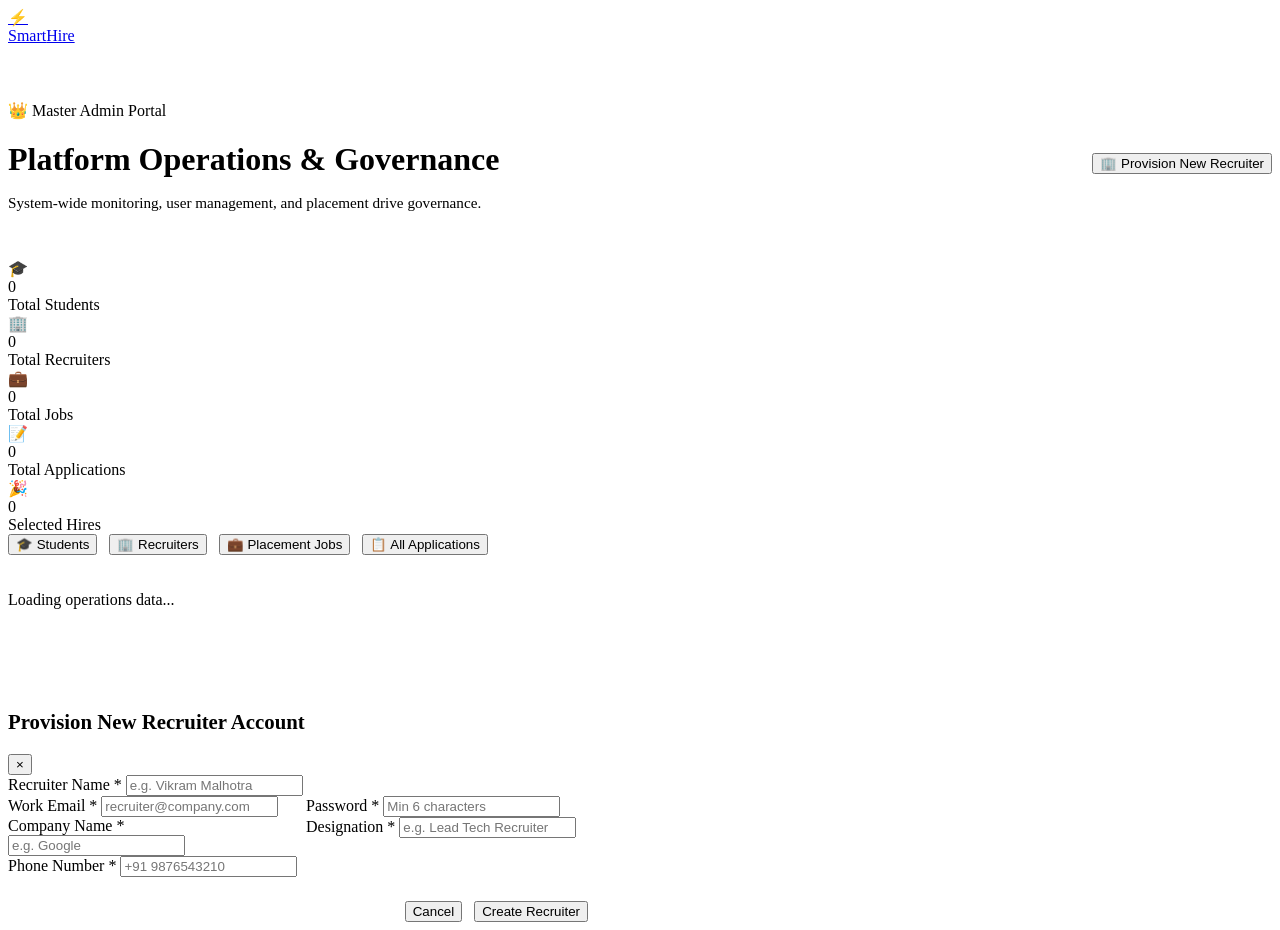
==== frontend/admin-dashboard.html @ 9ed6bf8d "Prepare SmartHire for Railway deployment" ====
<!DOCTYPE html>
<html lang="en">
<head>
  <meta charset="UTF-8" />
  <meta name="viewport" content="width=device-width, initial-scale=1.0" />
  <title>Admin System Operations — SmartHire</title>
  <link rel="stylesheet" href="/css/style.css" />
</head>
<body>

  <!-- Navigation Bar -->
  <nav class="navbar">
    <div class="container nav-inner">
      <a href="/index.html" class="brand-logo">
        <div class="logo-icon">⚡</div>
        <div>Smart<span class="highlight">Hire</span></div>
      </a>
      <ul class="nav-links" id="nav-links-container"></ul>
    </div>
  </nav>

  <main style="padding: 2.5rem 0 4rem; flex: 1;">
    <div class="container">
      
      <!-- Welcome Header -->
      <div style="display: flex; justify-content: space-between; align-items: center; margin-bottom: 2rem; flex-wrap: wrap; gap: 1rem;">
        <div>
          <div class="hero-badge">👑 Master Admin Portal</div>
          <h1 style="font-size: 2rem; margin-bottom: 0.3rem;">Platform Operations & Governance</h1>
          <p style="color: var(--text-muted); font-size: 0.95rem;">
            System-wide monitoring, user management, and placement drive governance.
          </p>
        </div>
        <button class="btn btn-primary btn-sm" onclick="openCreateRecruiterModal()">
          🏢 Provision New Recruiter
        </button>
      </div>

      <!-- Platform Statistics Grid -->
      <div class="stats-grid">
        <div class="stat-card">
          <div class="stat-icon indigo">🎓</div>
          <div class="stat-content">
            <div class="stat-number" id="adm-students">0</div>
            <div class="stat-label">Total Students</div>
          </div>
        </div>

        <div class="stat-card">
          <div class="stat-icon cyan">🏢</div>
          <div class="stat-content">
            <div class="stat-number" id="adm-recruiters">0</div>
            <div class="stat-label">Total Recruiters</div>
          </div>
        </div>

        <div class="stat-card">
          <div class="stat-icon indigo">💼</div>
          <div class="stat-content">
            <div class="stat-number" id="adm-jobs">0</div>
            <div class="stat-label">Total Jobs</div>
          </div>
        </div>

        <div class="stat-card">
          <div class="stat-icon amber">📝</div>
          <div class="stat-content">
            <div class="stat-number" id="adm-applications">0</div>
            <div class="stat-label">Total Applications</div>
          </div>
        </div>

        <div class="stat-card">
          <div class="stat-icon emerald">🎉</div>
          <div class="stat-content">
            <div class="stat-number" id="adm-selected">0</div>
            <div class="stat-label">Selected Hires</div>
          </div>
        </div>
      </div>

      <!-- Admin Tab Navigation -->
      <div style="display: flex; gap: 0.75rem; margin-bottom: 1.5rem; border-bottom: 1px solid var(--border-subtle); padding-bottom: 0.75rem; overflow-x: auto;">
        <button class="btn btn-secondary btn-sm active" id="tab-btn-students" onclick="switchAdminTab('students')">🎓 Students</button>
        <button class="btn btn-secondary btn-sm" id="tab-btn-recruiters" onclick="switchAdminTab('recruiters')">🏢 Recruiters</button>
        <button class="btn btn-secondary btn-sm" id="tab-btn-jobs" onclick="switchAdminTab('jobs')">💼 Placement Jobs</button>
        <button class="btn btn-secondary btn-sm" id="tab-btn-apps" onclick="switchAdminTab('apps')">📋 All Applications</button>
      </div>

      <!-- Tab Content Area -->
      <div class="card" id="admin-tab-content">
        <div class="empty-state"><div class="spinner"></div><p style="margin-top:0.5rem;">Loading operations data...</p></div>
      </div>

    </div>
  </main>

  <!-- Provision Recruiter Modal -->
  <div class="modal-overlay" id="recruiter-modal">
    <div class="modal-container" style="max-width: 580px;">
      <div class="modal-header">
        <h3 style="font-size: 1.3rem;">Provision New Recruiter Account</h3>
        <button class="modal-close" onclick="closeModal('recruiter-modal')">&times;</button>
      </div>

      <form id="create-recruiter-form">
        <div class="form-group">
          <label class="form-label" for="rec-name">Recruiter Name <span style="color: var(--accent-rose);">*</span></label>
          <input type="text" id="rec-name" class="form-control" placeholder="e.g. Vikram Malhotra" required />
        </div>

        <div style="display: grid; grid-template-columns: 1fr 1fr; gap: 1rem;">
          <div class="form-group">
            <label class="form-label" for="rec-email">Work Email <span style="color: var(--accent-rose);">*</span></label>
            <input type="email" id="rec-email" class="form-control" placeholder="recruiter@company.com" required />
          </div>

          <div class="form-group">
            <label class="form-label" for="rec-password">Password <span style="color: var(--accent-rose);">*</span></label>
            <input type="password" id="rec-password" class="form-control" placeholder="Min 6 characters" required />
          </div>
        </div>

        <div style="display: grid; grid-template-columns: 1fr 1fr; gap: 1rem;">
          <div class="form-group">
            <label class="form-label" for="rec-company">Company Name <span style="color: var(--accent-rose);">*</span></label>
            <input type="text" id="rec-company" class="form-control" placeholder="e.g. Google" required />
          </div>

          <div class="form-group">
            <label class="form-label" for="rec-designation">Designation <span style="color: var(--accent-rose);">*</span></label>
            <input type="text" id="rec-designation" class="form-control" placeholder="e.g. Lead Tech Recruiter" required />
          </div>
        </div>

        <div class="form-group">
          <label class="form-label" for="rec-phone">Phone Number <span style="color: var(--accent-rose);">*</span></label>
          <input type="tel" id="rec-phone" class="form-control" placeholder="+91 9876543210" required />
        </div>

        <div style="display: flex; gap: 0.75rem; justify-content: flex-end; margin-top: 1.5rem;">
          <button type="button" class="btn btn-secondary btn-sm" onclick="closeModal('recruiter-modal')">Cancel</button>
          <button type="submit" class="btn btn-primary btn-sm" id="create-rec-submit-btn">Create Recruiter</button>
        </div>
      </form>
    </div>
  </div>

  <script src="/js/common.js"></script>
  <script src="/js/admin-dashboard.js"></script>
</body>
</html>
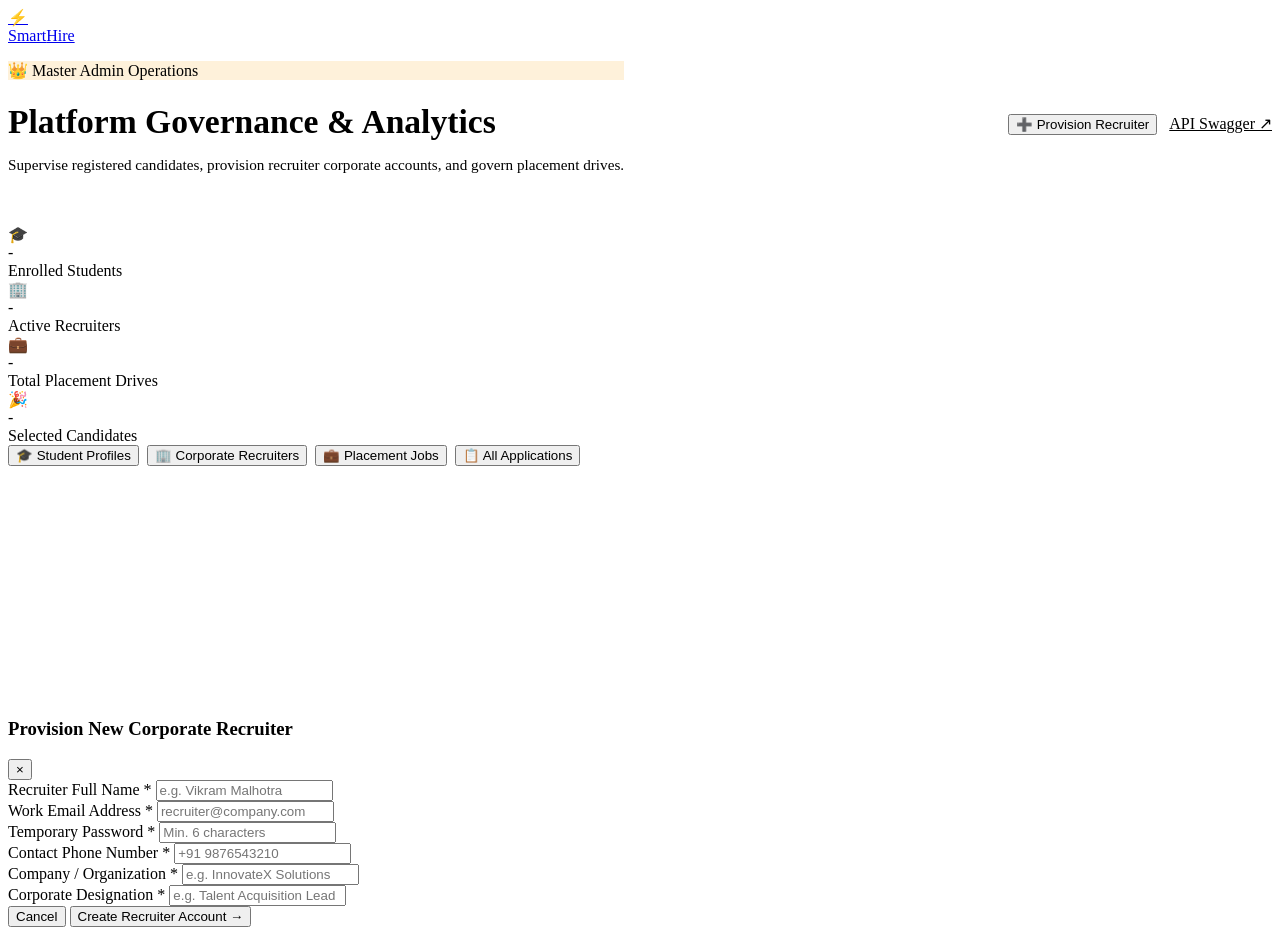
==== commit c546fc7e: "feat(ui): redesign enterprise SaaS frontend with 60-30-10 palette, skeletons, accessible modals, and" ====
--- a/frontend/admin-dashboard.html
+++ b/frontend/admin-dashboard.html
@@ -3,146 +3,147 @@
 <head>
   <meta charset="UTF-8" />
   <meta name="viewport" content="width=device-width, initial-scale=1.0" />
-  <title>Admin System Operations — SmartHire</title>
+  <title>Master Admin Control Center — SmartHire</title>
+  <meta name="description" content="Enterprise platform governance: student roster, recruiter provisioning, job listings supervision, and application audit." />
   <link rel="stylesheet" href="/css/style.css" />
 </head>
 <body>
 
   <!-- Navigation Bar -->
-  <nav class="navbar">
+  <nav class="navbar" aria-label="Main Navigation">
     <div class="container nav-inner">
-      <a href="/index.html" class="brand-logo">
-        <div class="logo-icon">⚡</div>
+      <a href="/index.html" class="brand-logo" aria-label="SmartHire Home">
+        <div class="logo-icon" aria-hidden="true">⚡</div>
         <div>Smart<span class="highlight">Hire</span></div>
       </a>
       <ul class="nav-links" id="nav-links-container"></ul>
     </div>
   </nav>
 
-  <main style="padding: 2.5rem 0 4rem; flex: 1;">
+  <main class="page-wrapper">
     <div class="container">
       
-      <!-- Welcome Header -->
-      <div style="display: flex; justify-content: space-between; align-items: center; margin-bottom: 2rem; flex-wrap: wrap; gap: 1rem;">
+      <!-- Top Bar -->
+      <div style="display: flex; justify-content: space-between; align-items: center; margin-bottom: 2.25rem; flex-wrap: wrap; gap: 1rem;">
         <div>
-          <div class="hero-badge">👑 Master Admin Portal</div>
-          <h1 style="font-size: 2rem; margin-bottom: 0.3rem;">Platform Operations & Governance</h1>
-          <p style="color: var(--text-muted); font-size: 0.95rem;">
-            System-wide monitoring, user management, and placement drive governance.
+          <div class="hero-badge" style="margin-bottom: 0.5rem; background: rgba(245, 158, 11, 0.15); border-color: rgba(245, 158, 11, 0.3); color: var(--status-warning);">
+            👑 Master Admin Operations
+          </div>
+          <h1 style="font-size: 2.1rem; margin-bottom: 0.35rem;">Platform Governance & Analytics</h1>
+          <p style="color: var(--text-secondary); font-size: 0.95rem;">
+            Supervise registered candidates, provision recruiter corporate accounts, and govern placement drives.
           </p>
         </div>
-        <button class="btn btn-primary btn-sm" onclick="openCreateRecruiterModal()">
-          🏢 Provision New Recruiter
-        </button>
+        <div style="display: flex; gap: 0.75rem; flex-wrap: wrap;">
+          <button class="btn btn-primary btn-sm" onclick="openCreateRecruiterModal()">
+            ➕ Provision Recruiter
+          </button>
+          <a href="/api/docs" target="_blank" class="btn btn-secondary btn-sm" style="color: var(--status-purple);">
+            API Swagger ↗
+          </a>
+        </div>
       </div>
 
-      <!-- Platform Statistics Grid -->
-      <div class="stats-grid">
-        <div class="stat-card">
-          <div class="stat-icon indigo">🎓</div>
-          <div class="stat-content">
-            <div class="stat-number" id="adm-students">0</div>
-            <div class="stat-label">Total Students</div>
+      <!-- Platform KPI Stats Grid -->
+      <div class="kpi-grid">
+        <div class="kpi-card">
+          <div class="kpi-icon indigo">🎓</div>
+          <div class="kpi-details">
+            <div class="kpi-value" id="adm-students">-</div>
+            <div class="kpi-title">Enrolled Students</div>
           </div>
         </div>
 
-        <div class="stat-card">
-          <div class="stat-icon cyan">🏢</div>
-          <div class="stat-content">
-            <div class="stat-number" id="adm-recruiters">0</div>
-            <div class="stat-label">Total Recruiters</div>
+        <div class="kpi-card">
+          <div class="kpi-icon cyan">🏢</div>
+          <div class="kpi-details">
+            <div class="kpi-value" id="adm-recruiters">-</div>
+            <div class="kpi-title">Active Recruiters</div>
           </div>
         </div>
 
-        <div class="stat-card">
-          <div class="stat-icon indigo">💼</div>
-          <div class="stat-content">
-            <div class="stat-number" id="adm-jobs">0</div>
-            <div class="stat-label">Total Jobs</div>
+        <div class="kpi-card">
+          <div class="kpi-icon purple">💼</div>
+          <div class="kpi-details">
+            <div class="kpi-value" id="adm-jobs">-</div>
+            <div class="kpi-title">Total Placement Drives</div>
           </div>
         </div>
 
-        <div class="stat-card">
-          <div class="stat-icon amber">📝</div>
-          <div class="stat-content">
-            <div class="stat-number" id="adm-applications">0</div>
-            <div class="stat-label">Total Applications</div>
-          </div>
-        </div>
-
-        <div class="stat-card">
-          <div class="stat-icon emerald">🎉</div>
-          <div class="stat-content">
-            <div class="stat-number" id="adm-selected">0</div>
-            <div class="stat-label">Selected Hires</div>
+        <div class="kpi-card">
+          <div class="kpi-icon emerald">🎉</div>
+          <div class="kpi-details">
+            <div class="kpi-value" id="adm-selected">-</div>
+            <div class="kpi-title">Selected Candidates</div>
           </div>
         </div>
       </div>
 
       <!-- Admin Tab Navigation -->
-      <div style="display: flex; gap: 0.75rem; margin-bottom: 1.5rem; border-bottom: 1px solid var(--border-subtle); padding-bottom: 0.75rem; overflow-x: auto;">
-        <button class="btn btn-secondary btn-sm active" id="tab-btn-students" onclick="switchAdminTab('students')">🎓 Students</button>
-        <button class="btn btn-secondary btn-sm" id="tab-btn-recruiters" onclick="switchAdminTab('recruiters')">🏢 Recruiters</button>
+      <div style="display: flex; gap: 0.5rem; margin-bottom: 1.5rem; border-bottom: 1px solid var(--border-subtle); padding-bottom: 0.85rem; overflow-x: auto;">
+        <button class="btn btn-secondary btn-sm active" id="tab-btn-students" onclick="switchAdminTab('students')">🎓 Student Profiles</button>
+        <button class="btn btn-secondary btn-sm" id="tab-btn-recruiters" onclick="switchAdminTab('recruiters')">🏢 Corporate Recruiters</button>
         <button class="btn btn-secondary btn-sm" id="tab-btn-jobs" onclick="switchAdminTab('jobs')">💼 Placement Jobs</button>
         <button class="btn btn-secondary btn-sm" id="tab-btn-apps" onclick="switchAdminTab('apps')">📋 All Applications</button>
       </div>
 
-      <!-- Tab Content Area -->
-      <div class="card" id="admin-tab-content">
-        <div class="empty-state"><div class="spinner"></div><p style="margin-top:0.5rem;">Loading operations data...</p></div>
+      <!-- Tab Content Surface -->
+      <div class="card" id="admin-tab-content" style="padding: 1.75rem;">
+        <div class="skeleton" style="height: 140px;"></div>
       </div>
 
     </div>
   </main>
 
   <!-- Provision Recruiter Modal -->
-  <div class="modal-overlay" id="recruiter-modal">
-    <div class="modal-container" style="max-width: 580px;">
+  <div id="recruiter-modal" class="modal-overlay" role="dialog" aria-modal="true" aria-labelledby="rec-modal-title">
+    <div class="modal-card">
       <div class="modal-header">
-        <h3 style="font-size: 1.3rem;">Provision New Recruiter Account</h3>
-        <button class="modal-close" onclick="closeModal('recruiter-modal')">&times;</button>
+        <h3 id="rec-modal-title">Provision New Corporate Recruiter</h3>
+        <button class="modal-close" onclick="closeModal('recruiter-modal')" aria-label="Close dialog">&times;</button>
       </div>
-
-      <form id="create-recruiter-form">
-        <div class="form-group">
-          <label class="form-label" for="rec-name">Recruiter Name <span style="color: var(--accent-rose);">*</span></label>
-          <input type="text" id="rec-name" class="form-control" placeholder="e.g. Vikram Malhotra" required />
-        </div>
-
-        <div style="display: grid; grid-template-columns: 1fr 1fr; gap: 1rem;">
-          <div class="form-group">
-            <label class="form-label" for="rec-email">Work Email <span style="color: var(--accent-rose);">*</span></label>
-            <input type="email" id="rec-email" class="form-control" placeholder="recruiter@company.com" required />
+      <div class="modal-body">
+        <form id="recruiter-form" novalidate>
+          <div class="form-row">
+            <div class="form-group">
+              <label class="form-label" for="rec-name">Recruiter Full Name <span class="required">*</span></label>
+              <input type="text" id="rec-name" class="form-control" placeholder="e.g. Vikram Malhotra" required />
+            </div>
+            <div class="form-group">
+              <label class="form-label" for="rec-email">Work Email Address <span class="required">*</span></label>
+              <input type="email" id="rec-email" class="form-control" placeholder="recruiter@company.com" required />
+            </div>
           </div>
 
-          <div class="form-group">
-            <label class="form-label" for="rec-password">Password <span style="color: var(--accent-rose);">*</span></label>
-            <input type="password" id="rec-password" class="form-control" placeholder="Min 6 characters" required />
-          </div>
-        </div>
-
-        <div style="display: grid; grid-template-columns: 1fr 1fr; gap: 1rem;">
-          <div class="form-group">
-            <label class="form-label" for="rec-company">Company Name <span style="color: var(--accent-rose);">*</span></label>
-            <input type="text" id="rec-company" class="form-control" placeholder="e.g. Google" required />
+          <div class="form-row">
+            <div class="form-group">
+              <label class="form-label" for="rec-password">Temporary Password <span class="required">*</span></label>
+              <input type="password" id="rec-password" class="form-control" placeholder="Min. 6 characters" required />
+            </div>
+            <div class="form-group">
+              <label class="form-label" for="rec-phone">Contact Phone Number <span class="required">*</span></label>
+              <input type="tel" id="rec-phone" class="form-control" placeholder="+91 9876543210" required />
+            </div>
           </div>
 
-          <div class="form-group">
-            <label class="form-label" for="rec-designation">Designation <span style="color: var(--accent-rose);">*</span></label>
-            <input type="text" id="rec-designation" class="form-control" placeholder="e.g. Lead Tech Recruiter" required />
+          <div class="form-row">
+            <div class="form-group">
+              <label class="form-label" for="rec-company">Company / Organization <span class="required">*</span></label>
+              <input type="text" id="rec-company" class="form-control" placeholder="e.g. InnovateX Solutions" required />
+            </div>
+            <div class="form-group">
+              <label class="form-label" for="rec-designation">Corporate Designation <span class="required">*</span></label>
+              <input type="text" id="rec-designation" class="form-control" placeholder="e.g. Talent Acquisition Lead" required />
+            </div>
           </div>
-        </div>
-
-        <div class="form-group">
-          <label class="form-label" for="rec-phone">Phone Number <span style="color: var(--accent-rose);">*</span></label>
-          <input type="tel" id="rec-phone" class="form-control" placeholder="+91 9876543210" required />
-        </div>
-
-        <div style="display: flex; gap: 0.75rem; justify-content: flex-end; margin-top: 1.5rem;">
-          <button type="button" class="btn btn-secondary btn-sm" onclick="closeModal('recruiter-modal')">Cancel</button>
-          <button type="submit" class="btn btn-primary btn-sm" id="create-rec-submit-btn">Create Recruiter</button>
-        </div>
-      </form>
+        </form>
+      </div>
+      <div class="modal-footer">
+        <button type="button" class="btn btn-secondary" onclick="closeModal('recruiter-modal')">Cancel</button>
+        <button type="button" id="save-rec-btn" class="btn btn-primary" onclick="submitRecruiterForm()">
+          Create Recruiter Account &rarr;
+        </button>
+      </div>
     </div>
   </div>
 
